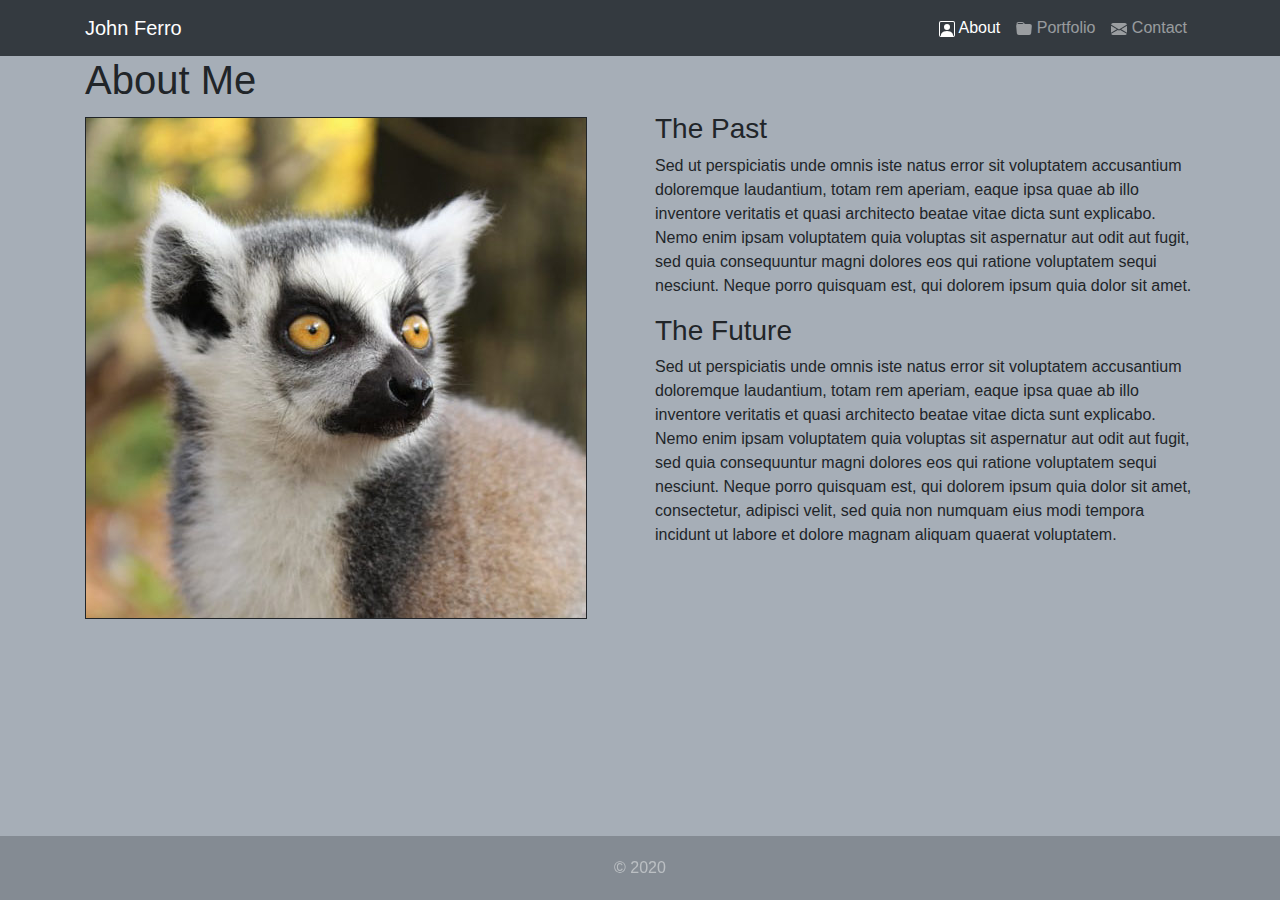
==== index.html @ a28da513 "housekeeping folders" ====
<!DOCTYPE html>
<html lang="en">

<head>

  <meta charset="utf-8">
  <meta name="viewport" content="width=device-width, initial-scale=1.0">
  <title>John Ferro</title>
  <link rel="stylesheet" href="https://stackpath.bootstrapcdn.com/bootstrap/4.3.1/css/bootstrap.min.css" integrity="sha384-ggOyR0iXCbMQv3Xipma34MD+dH/1fQ784/j6cY/iJTQUOhcWr7x9JvoRxT2MZw1T" crossorigin="anonymous">
  <link rel="stylesheet" href="css/style.css">
</head>

<body>

  <nav class="navbar navbar-expand-lg navbar-dark bg-dark static-top">
    <div class="container">
      <span class="navbar-brand">John Ferro</span>
      <button class="navbar-toggler" type="button" data-toggle="collapse" data-target="#navbarResponsive" aria-controls="navbarResponsive" aria-expanded="false" aria-label="Toggle navigation">
        <span class="navbar-toggler-icon"></span>
      </button>
      <div class="collapse navbar-collapse" id="navbarResponsive">
        <ul class="navbar-nav ml-auto">
          <li class="nav-item active">
            <a class="nav-link" href="#"> 
              <svg class="bi bi-person-square" width="1em" height="1em" viewBox="0 0 16 16" fill="currentColor" xmlns="http://www.w3.org/2000/svg">
                <path fill-rule="evenodd" d="M14 1H2a1 1 0 00-1 1v12a1 1 0 001 1h12a1 1 0 001-1V2a1 1 0 00-1-1zM2 0a2 2 0 00-2 2v12a2 2 0 002 2h12a2 2 0 002-2V2a2 2 0 00-2-2H2z" clip-rule="evenodd"/>
                <path fill-rule="evenodd" d="M2 15v-1c0-1 1-4 6-4s6 3 6 4v1H2zm6-6a3 3 0 100-6 3 3 0 000 6z" clip-rule="evenodd"/>
              </svg>
              About</a>
          </li>
          <li class="nav-item">
            <a class="nav-link" href="portfolio.html">
              <svg class="bi bi-folder-fill" width="1em" height="1em" viewBox="0 0 16 16" fill="currentColor" xmlns="http://www.w3.org/2000/svg">
                <path fill-rule="evenodd" d="M9.828 3h3.982a2 2 0 011.992 2.181l-.637 7A2 2 0 0113.174 14H2.826a2 2 0 01-1.991-1.819l-.637-7a1.99 1.99 0 01.342-1.31L.5 3a2 2 0 012-2h3.672a2 2 0 011.414.586l.828.828A2 2 0 009.828 3zm-8.322.12C1.72 3.042 1.95 3 2.19 3h5.396l-.707-.707A1 1 0 006.172 2H2.5a1 1 0 00-1 .981l.006.139z" clip-rule="evenodd"/>
              </svg>
               Portfolio </a>
          </li>
          <li class="nav-item">
            <a class="nav-link" href="contact.html">
              <svg class="bi bi-envelope-fill" width="1em" height="1em" viewBox="0 0 16 16" fill="currentColor" xmlns="http://www.w3.org/2000/svg">
                <path d="M.05 3.555L8 8.414l7.95-4.859A2 2 0 0014 2H2A2 2 0 00.05 3.555zM16 4.697l-5.875 3.59L16 11.743V4.697zm-.168 8.108L9.157 8.879 8 9.586l-1.157-.707-6.675 3.926A2 2 0 002 14h12a2 2 0 001.832-1.195zM0 11.743l5.875-3.456L0 4.697v7.046z"/>
              </svg> 
              Contact</a>
          </li>
        </ul>
      </div>
    </div>
  </nav>

  
  <main class="container">
    <h1>About Me</h1>
  <div class="row">
   <div class="col-md-6">
     <img src="images/about-me.jpg" class="img-fluid profile-pic" alt="Responsive image">
    </div>
   <div class="col-md-6">
     <h3>The Past</h3>
      <p>Sed ut perspiciatis unde omnis iste natus error sit voluptatem accusantium doloremque laudantium, totam rem aperiam, eaque ipsa quae ab illo inventore veritatis et quasi architecto beatae vitae dicta sunt explicabo. Nemo enim ipsam voluptatem quia voluptas sit aspernatur aut odit aut fugit, sed quia consequuntur magni dolores eos qui ratione voluptatem sequi nesciunt. Neque porro quisquam est, qui dolorem ipsum quia dolor sit amet.</p>
     <h3>The Future</h3>
      <p>Sed ut perspiciatis unde omnis iste natus error sit voluptatem accusantium doloremque laudantium, totam rem aperiam, eaque ipsa quae ab illo inventore veritatis et quasi architecto beatae vitae dicta sunt explicabo. Nemo enim ipsam voluptatem quia voluptas sit aspernatur aut odit aut fugit, sed quia consequuntur magni dolores eos qui ratione voluptatem sequi nesciunt. Neque porro quisquam est, qui dolorem ipsum quia dolor sit amet, consectetur, adipisci velit, sed quia non numquam eius modi tempora incidunt ut labore et dolore magnam aliquam quaerat voluptatem.</p>
  </div>
  </div>
  </main>


  <footer>
    <span id="footer-text">&copy; 2020</span>
  </footer>
	<script src="https://code.jquery.com/jquery-3.3.1.slim.min.js" integrity="sha384-q8i/X+965DzO0rT7abK41JStQIAqVgRVzpbzo5smXKp4YfRvH+8abtTE1Pi6jizo" crossorigin="anonymous"></script>
    <script src="https://stackpath.bootstrapcdn.com/bootstrap/4.3.1/js/bootstrap.min.js" integrity="sha384-JjSmVgyd0p3pXB1rRibZUAYoIIy6OrQ6VrjIEaFf/nJGzIxFDsf4x0xIM+B07jRM" crossorigin="anonymous"></script>

</body>

</html>
---- css/style.css ----
body
{
    background-color: #a6aeb7;
    margin-bottom:100px;
}

footer
{
    position:fixed;
    bottom:0;
    width:100%;
    padding:20px 0 20px 0;
    text-align: center;
    background-color: #21252940;

}
#footer-text{
    color:#f2f3f480;
}


.profile-pic{
    border:1px solid #212529;
    margin: 5px 0 5px 0;
}

.card{
    margin-bottom:20px;
}

.visit{
    text-align: center;
    margin:0;
}
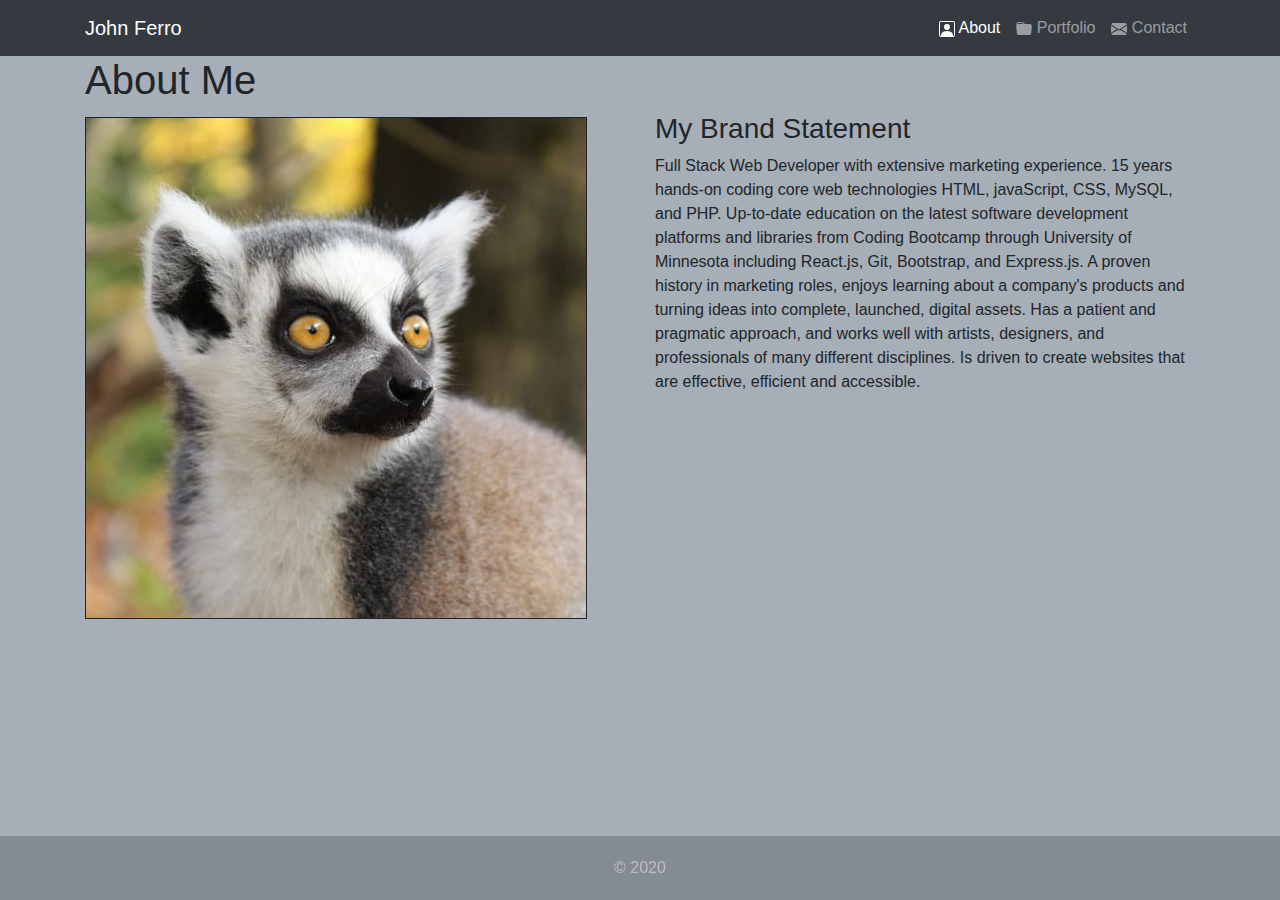
==== commit 6512f831: "portfolio page updtes" ====
--- a/index.html
+++ b/index.html
@@ -2,16 +2,14 @@
 <html lang="en">
 
 <head>
-
   <meta charset="utf-8">
   <meta name="viewport" content="width=device-width, initial-scale=1.0">
   <title>John Ferro</title>
   <link rel="stylesheet" href="https://stackpath.bootstrapcdn.com/bootstrap/4.3.1/css/bootstrap.min.css" integrity="sha384-ggOyR0iXCbMQv3Xipma34MD+dH/1fQ784/j6cY/iJTQUOhcWr7x9JvoRxT2MZw1T" crossorigin="anonymous">
-  <link rel="stylesheet" href="css/style.css">
+  <link rel="stylesheet" href="assets/style.css">
 </head>
 
 <body>
-
   <nav class="navbar navbar-expand-lg navbar-dark bg-dark static-top">
     <div class="container">
       <span class="navbar-brand">John Ferro</span>
@@ -47,28 +45,26 @@
     </div>
   </nav>
 
-  
   <main class="container">
     <h1>About Me</h1>
-  <div class="row">
-   <div class="col-md-6">
-     <img src="images/about-me.jpg" class="img-fluid profile-pic" alt="Responsive image">
-    </div>
-   <div class="col-md-6">
-     <h3>The Past</h3>
-      <p>Sed ut perspiciatis unde omnis iste natus error sit voluptatem accusantium doloremque laudantium, totam rem aperiam, eaque ipsa quae ab illo inventore veritatis et quasi architecto beatae vitae dicta sunt explicabo. Nemo enim ipsam voluptatem quia voluptas sit aspernatur aut odit aut fugit, sed quia consequuntur magni dolores eos qui ratione voluptatem sequi nesciunt. Neque porro quisquam est, qui dolorem ipsum quia dolor sit amet.</p>
-     <h3>The Future</h3>
-      <p>Sed ut perspiciatis unde omnis iste natus error sit voluptatem accusantium doloremque laudantium, totam rem aperiam, eaque ipsa quae ab illo inventore veritatis et quasi architecto beatae vitae dicta sunt explicabo. Nemo enim ipsam voluptatem quia voluptas sit aspernatur aut odit aut fugit, sed quia consequuntur magni dolores eos qui ratione voluptatem sequi nesciunt. Neque porro quisquam est, qui dolorem ipsum quia dolor sit amet, consectetur, adipisci velit, sed quia non numquam eius modi tempora incidunt ut labore et dolore magnam aliquam quaerat voluptatem.</p>
-  </div>
-  </div>
+    <section class="row">
+      <div class="col-md-6">
+        <img src="assets/about-me.jpg" class="img-fluid profile-pic" alt="Profile picture - Lemur">
+      </div>
+      <div class="col-md-6">
+        <h3>My Brand Statement</h3>
+        <p>
+          Full Stack Web Developer with extensive marketing experience. 15 years hands-on coding core web technologies HTML, javaScript, CSS, MySQL, and PHP. Up-to-date education on the latest software development platforms and libraries from Coding Bootcamp through University of Minnesota including React.js, Git, Bootstrap, and Express.js. A proven history in marketing roles, enjoys learning about a company's products and turning ideas into complete, launched, digital assets. Has a patient and pragmatic approach, and works well with artists, designers, and professionals of many different disciplines. Is driven to create websites that are effective, efficient and accessible.
+        </p>
+      </div>
+    </section>
   </main>
-
 
   <footer>
     <span id="footer-text">&copy; 2020</span>
   </footer>
 	<script src="https://code.jquery.com/jquery-3.3.1.slim.min.js" integrity="sha384-q8i/X+965DzO0rT7abK41JStQIAqVgRVzpbzo5smXKp4YfRvH+8abtTE1Pi6jizo" crossorigin="anonymous"></script>
-    <script src="https://stackpath.bootstrapcdn.com/bootstrap/4.3.1/js/bootstrap.min.js" integrity="sha384-JjSmVgyd0p3pXB1rRibZUAYoIIy6OrQ6VrjIEaFf/nJGzIxFDsf4x0xIM+B07jRM" crossorigin="anonymous"></script>
+  <script src="https://stackpath.bootstrapcdn.com/bootstrap/4.3.1/js/bootstrap.min.js" integrity="sha384-JjSmVgyd0p3pXB1rRibZUAYoIIy6OrQ6VrjIEaFf/nJGzIxFDsf4x0xIM+B07jRM" crossorigin="anonymous"></script>
 
 </body>
 
--- a/assets/style.css
+++ b/assets/style.css
@@ -0,0 +1,37 @@
+body
+{
+    background-color: #a6aeb7;
+    margin-bottom:100px;
+}
+
+footer
+{
+    position:fixed;
+    bottom:0;
+    width:100%;
+    padding:20px 0 20px 0;
+    text-align: center;
+    background-color: #21252940;
+
+}
+#footer-text{
+    color:#f2f3f480;
+}
+
+
+.profile-pic{
+    border:1px solid #212529;
+    margin: 5px 0 5px 0;
+}
+
+.card{
+    margin-bottom:20px;
+    border:1px solid black;
+
+}
+.card img{border-bottom:1px solid #212529; }
+
+.visit{
+    text-align: center;
+    margin:0;
+}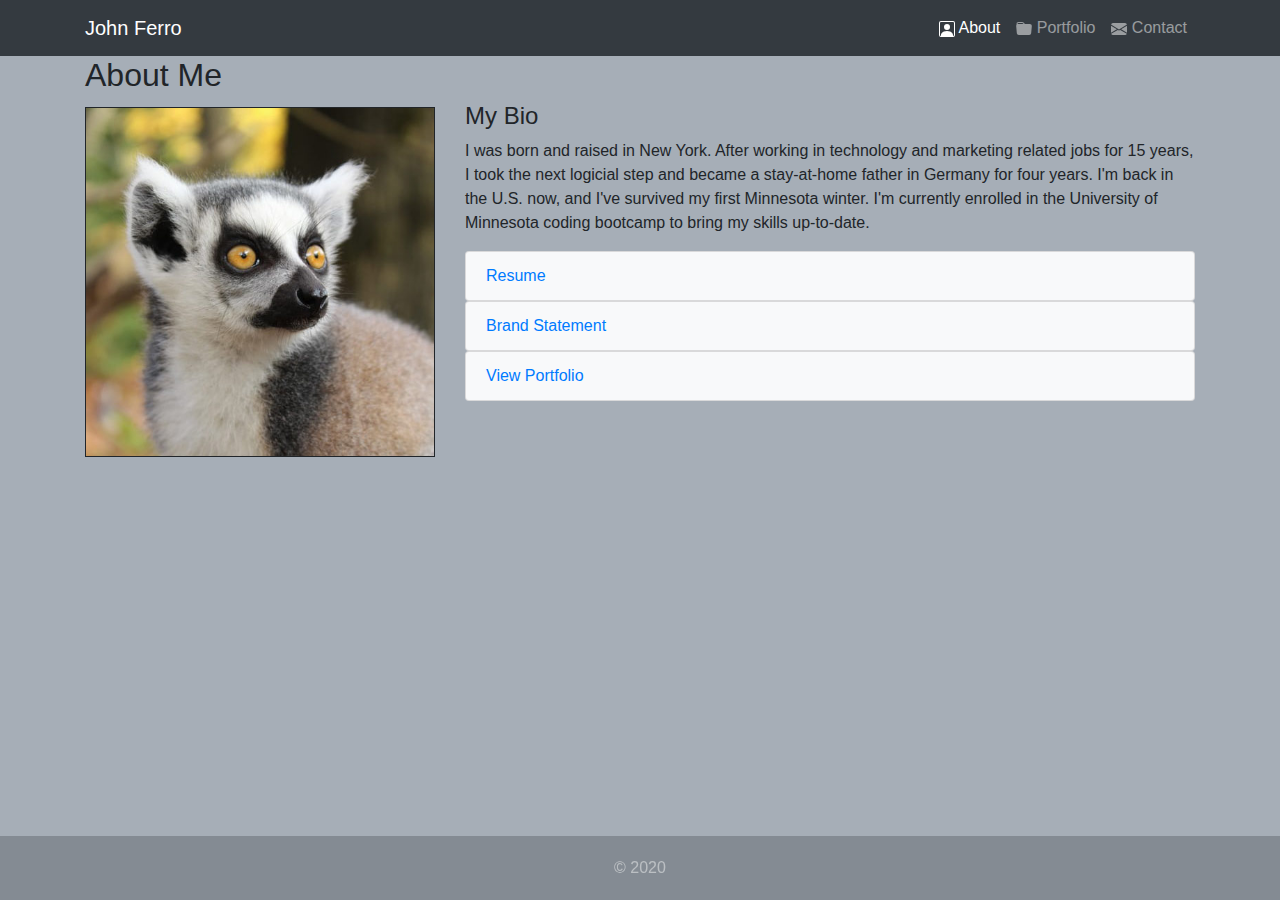
==== commit ce179de0: "updated downloadables and bio" ====
--- a/index.html
+++ b/index.html
@@ -46,16 +46,22 @@
   </nav>
 
   <main class="container">
-    <h1>About Me</h1>
+    <h2>About Me</h2>
     <section class="row">
-      <div class="col-md-6">
+      <div class="col-md-4">
         <img src="assets/about-me.jpg" class="img-fluid profile-pic" alt="Profile picture - Lemur">
       </div>
-      <div class="col-md-6">
-        <h3>My Brand Statement</h3>
-        <p>
-          Full Stack Web Developer with extensive marketing experience. 15 years hands-on coding core web technologies HTML, javaScript, CSS, MySQL, and PHP. Up-to-date education on the latest software development platforms and libraries from Coding Bootcamp through University of Minnesota including React.js, Git, Bootstrap, and Express.js. A proven history in marketing roles, enjoys learning about a company's products and turning ideas into complete, launched, digital assets. Has a patient and pragmatic approach, and works well with artists, designers, and professionals of many different disciplines. Is driven to create websites that are effective, efficient and accessible.
+      <div class="col-md-8">
+        <h4>My Bio</h4>
+        <p>I was born and raised in New York. After working in technology and marketing related jobs for 15 years, I took the next logicial step and became a stay-at-home father in Germany for four years.
+          I'm back in the U.S. now, and I've survived my first Minnesota winter. I'm currently enrolled in the University of Minnesota coding bootcamp to bring my skills up-to-date.
+
         </p>
+   <ul class="list-group">
+     <a href="assets/John-Ferro_Resume.pdf"><li class="list-group-item bg-light">Resume</li></a>
+     <a href="assets/Brand-Statement.pdf"><li class="list-group-item bg-light">Brand Statement</li></a>
+     <a href="portfolio.html"><li class="list-group-item bg-light">View Portfolio</li></a>
+   </ul>
       </div>
     </section>
   </main>
--- a/assets/style.css
+++ b/assets/style.css
@@ -34,4 +34,10 @@
 .visit{
     text-align: center;
     margin:0;
+}
+.logo{
+    height:32px;
+}
+a:hover{
+    text-decoration:none;
 }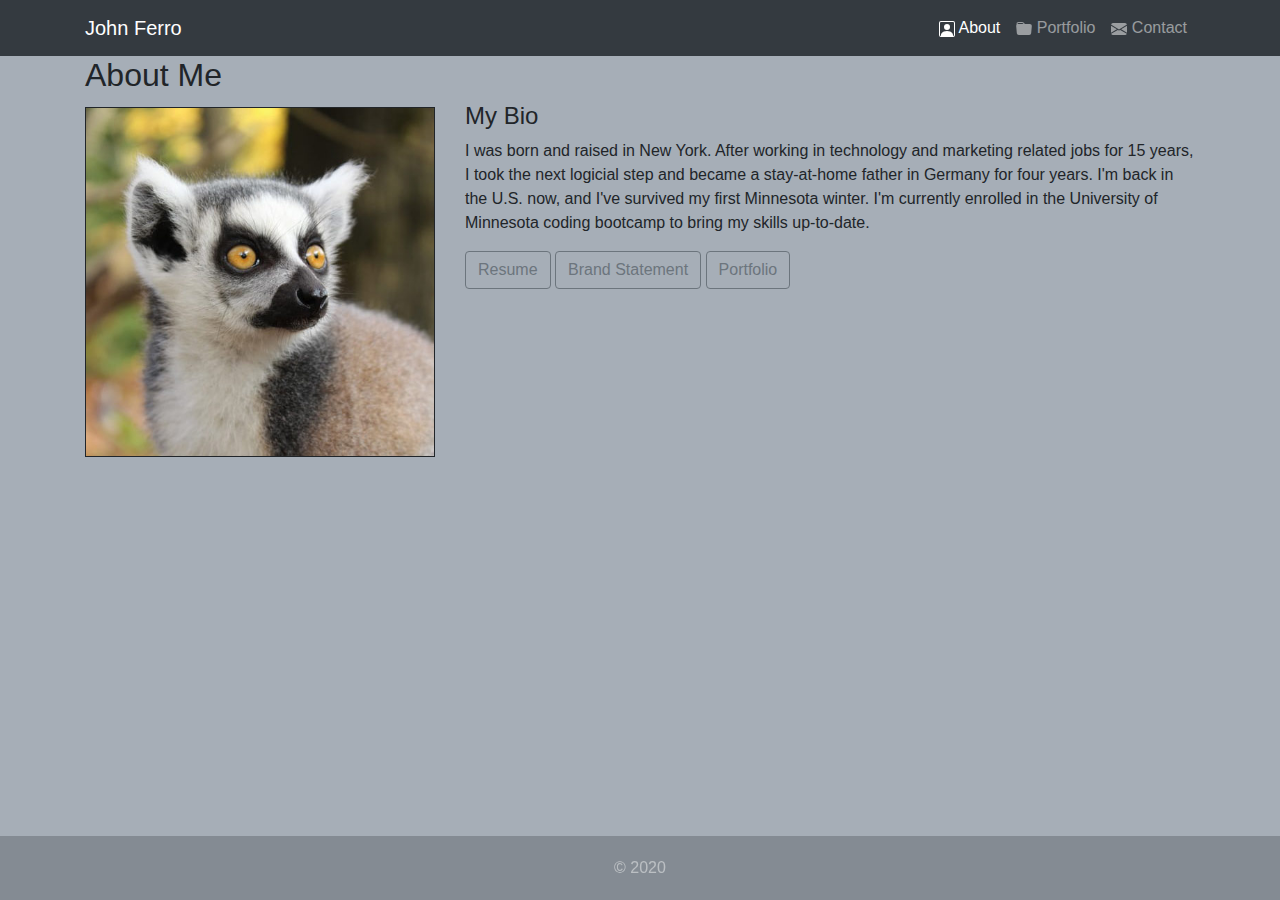
==== commit 1ffe29e9: "updated links" ====
--- a/index.html
+++ b/index.html
@@ -57,11 +57,16 @@
           I'm back in the U.S. now, and I've survived my first Minnesota winter. I'm currently enrolled in the University of Minnesota coding bootcamp to bring my skills up-to-date.
 
         </p>
-   <ul class="list-group">
+   <!-- <ul class="list-group">
      <a href="assets/John-Ferro_Resume.pdf"><li class="list-group-item bg-light">Resume</li></a>
      <a href="assets/Brand-Statement.pdf"><li class="list-group-item bg-light">Brand Statement</li></a>
      <a href="portfolio.html"><li class="list-group-item bg-light">View Portfolio</li></a>
-   </ul>
+   </ul> -->
+
+   <a href="assets/John-Ferro_Resume.pdf" class="btn btn-outline-secondary">Resume</a>
+   <a href="assets/Brand-Statement.pdf" class="btn btn-outline-secondary">Brand Statement</a>
+   <a href="portfolio.html" class="btn btn-outline-secondary">Portfolio</a>
+
       </div>
     </section>
   </main>
--- a/assets/style.css
+++ b/assets/style.css
@@ -27,6 +27,7 @@
 .card{
     margin-bottom:20px;
     border:1px solid black;
+    box-shadow: 2px 2px 0px 0px #444;
 
 }
 .card img{border-bottom:1px solid #212529; }
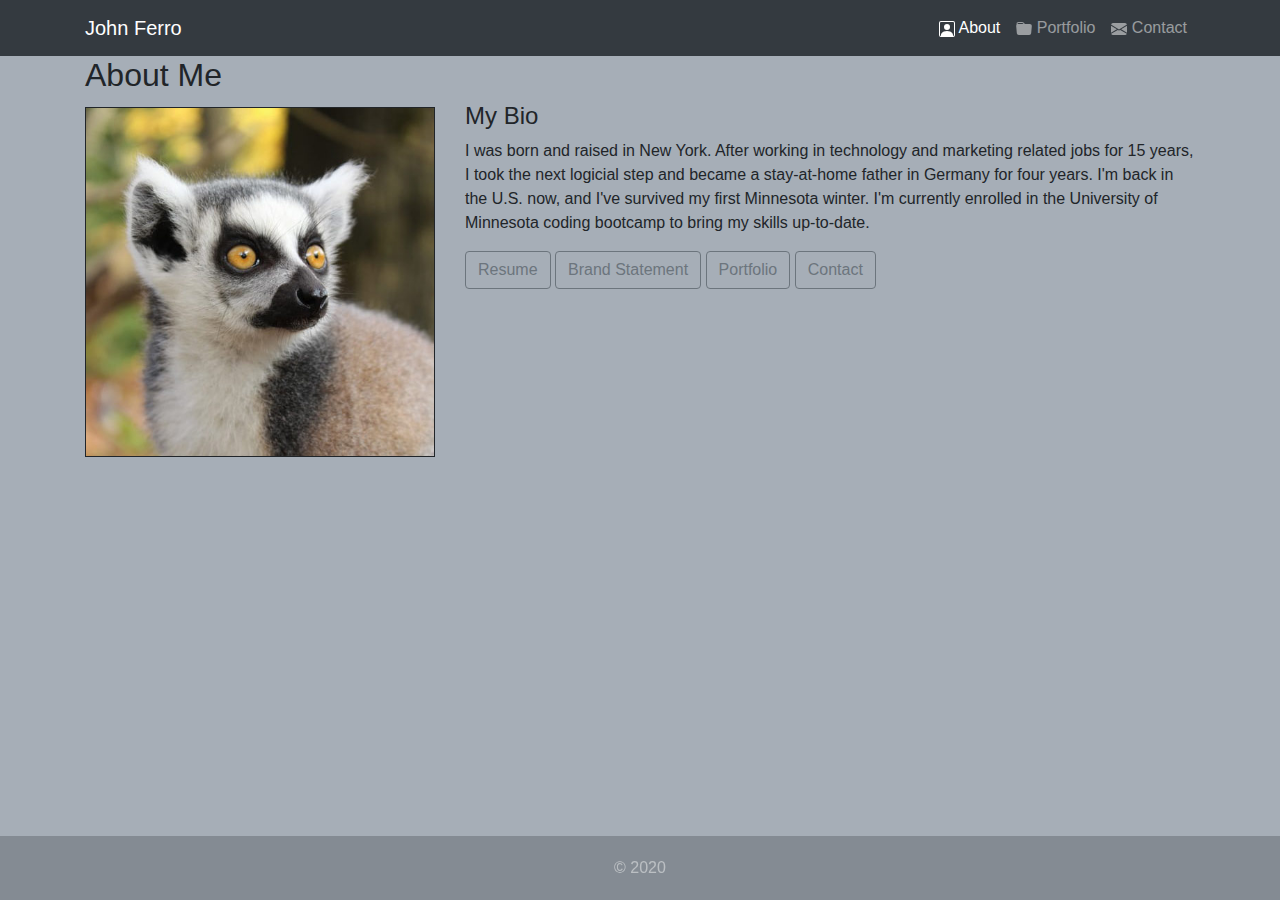
==== commit bf56f9e7: "added contact link" ====
--- a/index.html
+++ b/index.html
@@ -66,6 +66,7 @@
    <a href="assets/John-Ferro_Resume.pdf" class="btn btn-outline-secondary">Resume</a>
    <a href="assets/Brand-Statement.pdf" class="btn btn-outline-secondary">Brand Statement</a>
    <a href="portfolio.html" class="btn btn-outline-secondary">Portfolio</a>
+   <a href="contact.html" class="btn btn-outline-secondary">Contact</a>
 
       </div>
     </section>
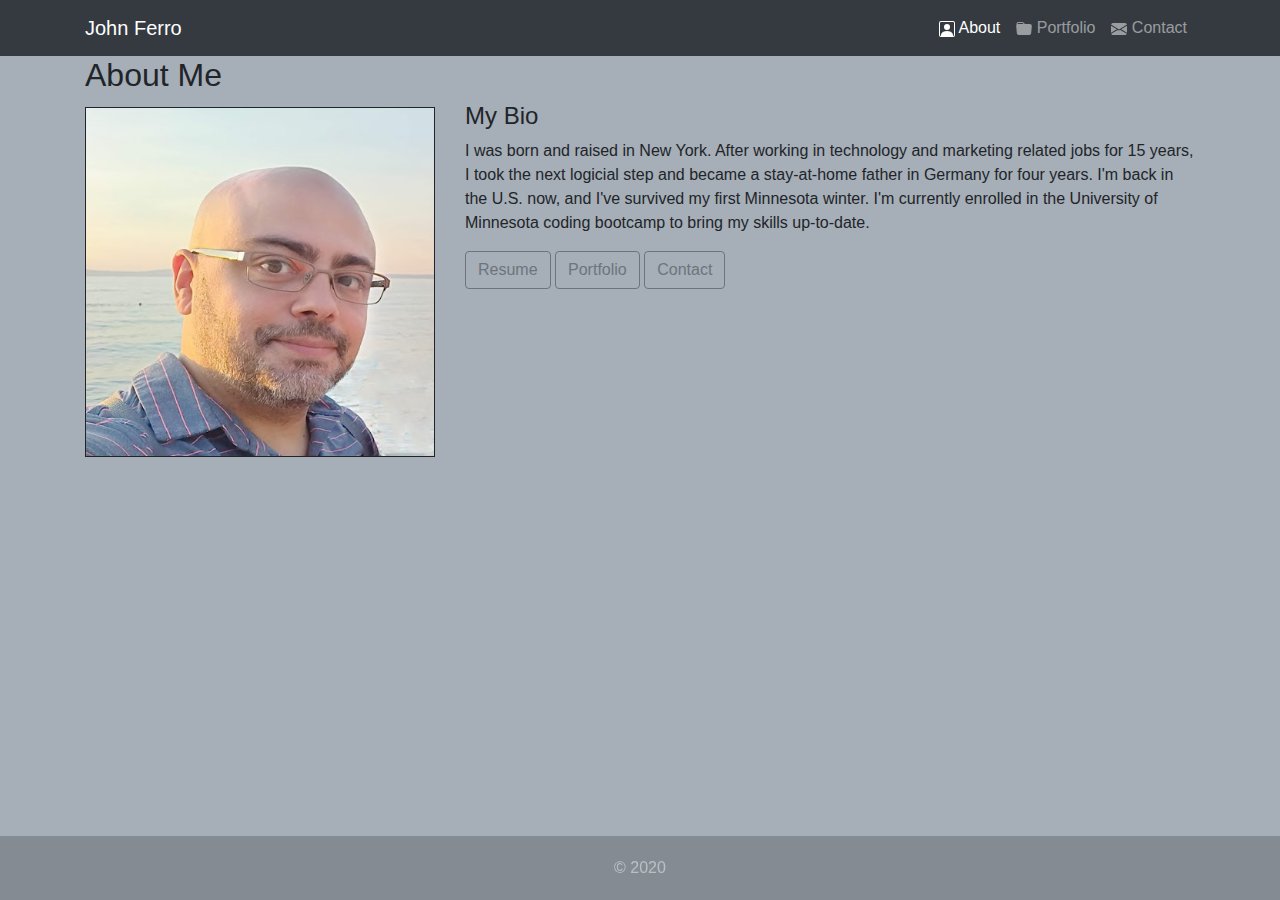
==== commit 870c86e8: "pre demo-day content update" ====
--- a/index.html
+++ b/index.html
@@ -64,7 +64,7 @@
    </ul> -->
 
    <a href="assets/John-Ferro_Resume.pdf" class="btn btn-outline-secondary">Resume</a>
-   <a href="assets/Brand-Statement.pdf" class="btn btn-outline-secondary">Brand Statement</a>
+   <!-- <a href="assets/Brand-Statement.pdf" class="btn btn-outline-secondary">Brand Statement</a> -->
    <a href="portfolio.html" class="btn btn-outline-secondary">Portfolio</a>
    <a href="contact.html" class="btn btn-outline-secondary">Contact</a>
 
